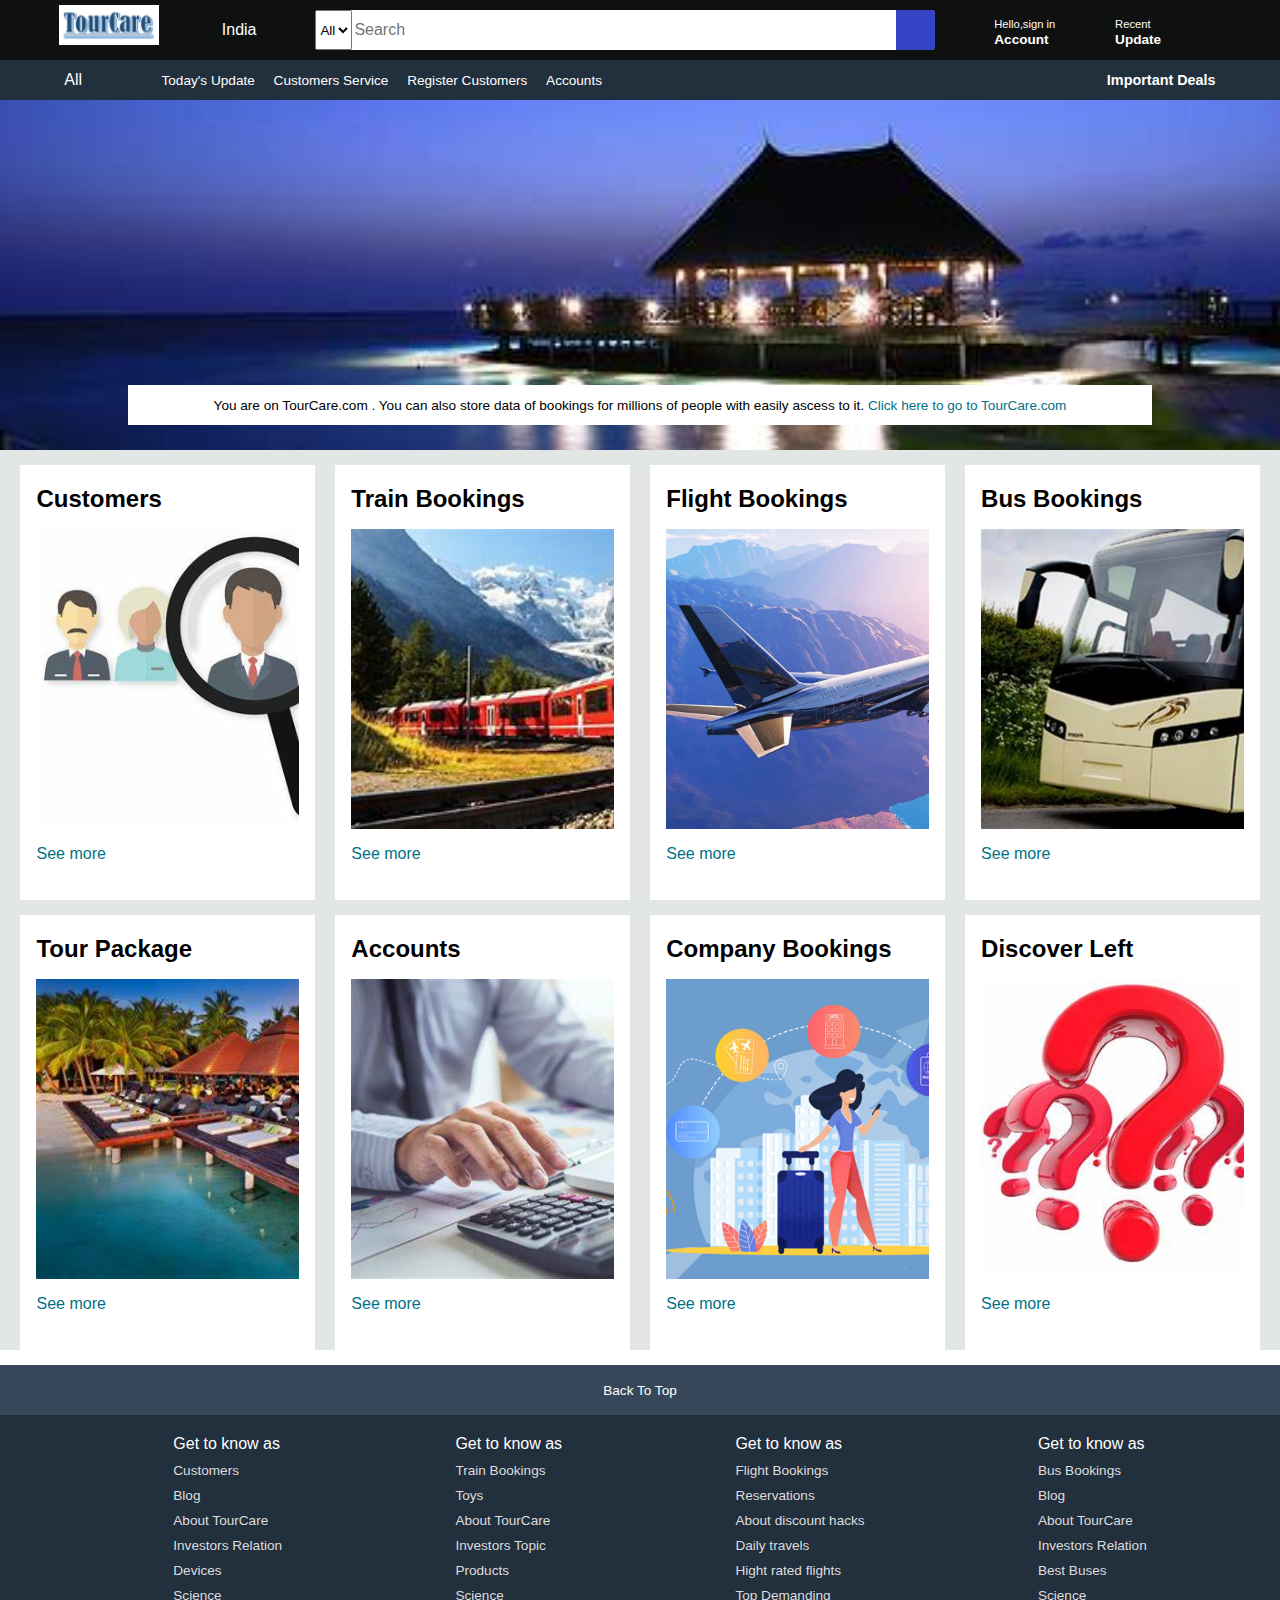
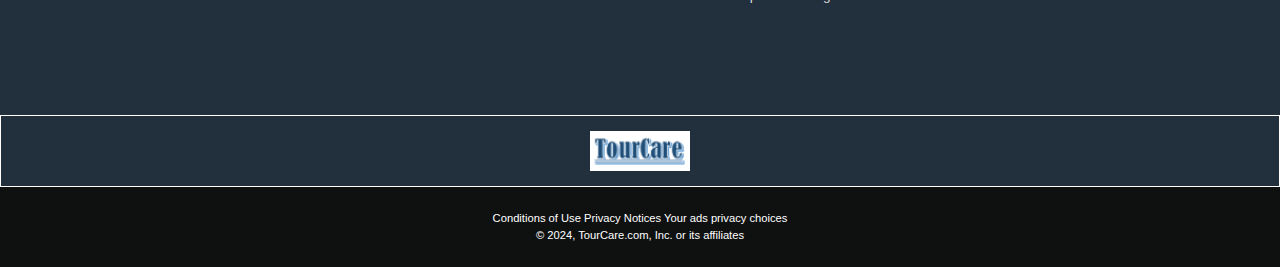
==== index.html @ 82c3b18d "Bug Fixes" ====
<!DOCTYPE html>
<html lang="en">
<head>
    <meta charset="UTF-8">
    <meta name="viewport" content="width=device-width, initial-scale=1.0">
    <title>TourCare</title>
    <link rel="stylesheet"  href="https://cdnjs.cloudflare.com/ajax/libs/font-awesome/6.4.2/css/all.min.css" integrity="sha512-z3gLpd7yknf1YoNbCzqRKc4qyor8gaKU1qmn+CShxbuBusANI9QpRohGBreCFkKxLhei6S9CQXFEbbKuqLg0DA==" crossorigin="anonymous" referrerpolicy="no-referrer" />
    <link rel="stylesheet" href="style.css">
</head>
<body>
    <header>
        <div class="navbar">
            <div class="nav-logo border">
                <div class="logo"></div>
            </div>
            
            <div class="nav-address border" >
                <p class="add-first"></p>
                <div class="add-icon">
                    <i class="fa-solid fa-location-dot"></i>
                    <p class="add-second">India</p>
                </div>
            </div>

            <div class="nav-search">
                <select class="select-search">
                    <option>All</option>
                </select>
                <input placeholder="Search" class="select-input">
                <div class="search-icon">
                    <i class="fa-solid fa-magnifying-glass"></i>
                </div>
            </div>

            <div class="nav-signin border">
                <p><span>Hello,sign in</span></p>
                <p class="nav-second">Account</p>

            </div>
            <div class="nav-return border ">
                <p><span>Recent</span></p>
                <p class="nav-second">Update</p>
    
            </div>

            <div class="nav-cart border">
                <i class="fa-solid fa-user"></i>
                
            </div>
        </div> 
        
        <div class="panel">
            <div class="panel-all">
                <i class="fa-solid fa-bars"></i>
                All
            </div>

            <div class="panel-ops">
                <p>Today's Update</p>
                <p>Customers Service</p>
                <p>Register Customers</p>
                <p>Accounts</p>
                
            </div>

            <div class="panel-deals">
                Important Deals
            </div>
        </div>
    </header>

    <div class="hero-section">
        <div class="hero-msg">
            <p>You are on TourCare.com . You can also store data of bookings for millions of people with easily ascess to it. <a>Click here to go to TourCare.com</a></p>
        </div>
    </div>

    <div class="shop-section">
        <div class="box">
            <div class="box-content">
                <h2>Customers</h2>
                <div class="box-img" style="background-image: url(/src/customer_pic.jpg);"></div>
                <p>See more</p>
            </div>
        </div>
        <div class="box">
            <div class="box-content">
                <h2>Train Bookings</h2>
                <div class="box-img" style="background-image: url(/src/train_pic.jpg);"></div>
                <p>See more</p>
            </div>
        </div>
        <div class="box">
            <div class="box-content">
                <h2>Flight Bookings</h2>
                <div class="box-img" style="background-image: url(/src/flight_pic.jpg);"></div>
                <p>See more</p>
            </div>
        </div>
        <div class="box">
            <div class="box-content">
                <h2>Bus Bookings</h2>
                <div class="box-img" style="background-image: url(/src/bus_pic.jpg);"></div>
                <p>See more</p>
            </div>
        </div>
        <div class="box">
            <div class="box-content">
                <h2>Tour Package</h2>
                <div class="box-img" style="background-image: url(/src/tour_pic.png);"></div>
                <p>See more</p>
            </div>
        </div>
        <div class="box">
            <div class="box-content">
                <h2>Accounts</h2>
                <div class="box-img" style="background-image: url(/src/accounts_pic.jpg);"></div>
                <p>See more</p>
            </div>
        </div>
        <div class="box">
            <div class="box-content">
                <h2>Company Bookings</h2>
                <div class="box-img" style="background-image: url(/src/company_bpic.png);"></div>
                <p>See more</p>
            </div>
        </div>
        <div class="box">
            <div class="box-content">
                <h2>Discover Left</h2>
                <div class="box-img" style="background-image: url(/src/discover_pic.jpg);"></div>
                <p>See more</p>
            </div>
        </div>
    </div>

    <footer>
        <div class="foot-panel1">
            Back To Top
        </div>

        <div class="foot-panel2">
            <ul>
                <p>Get to know as</p>
                <a>Customers</a>
                <a>Blog</a>
                <a>About TourCare</a>
                <a>Investors Relation</a>
                <a>Devices</a>
                <a>Science</a>
            </ul>
            <ul>
                <p>Get to know as</p>
                <a>Train Bookings</a>
                <a>Toys</a>
                <a>About TourCare</a>
                <a>Investors Topic</a>
                <a>Products</a>
                <a>Science</a>
            </ul>
            <ul>
                <p>Get to know as</p>
                <a>Flight Bookings</a>
                <a>Reservations</a>
                <a>About discount hacks</a>
                <a>Daily travels</a>
                <a>Hight rated flights</a>
                <a>Top Demanding</a>
            </ul>
            <ul>
                <p>Get to know as</p>
                <a>Bus Bookings</a>
                <a>Blog</a>
                <a>About TourCare</a>
                <a>Investors Relation</a>
                <a> Best Buses</a>
                <a>Science</a>
            </ul>
        </div>

        <div class="foot-panel3">
            <div class="logo"></div>
        </div>

        <div class="foot-panel4">
            <div class="pages">
                <a>Conditions of Use</a>
                <a>Privacy Notices</a>
                <a>Your ads privacy choices</a>
            </div>
            <div class="copyright">
                © 2024, TourCare.com, Inc. or its affiliates
            </div>
        </div>
    </footer>
</body>
</html>
---- style.css ----
*{
    margin: 0;
    font-family: Arial, Helvetica, sans-serif;
    border: border-box;
}

.navbar{
    height: 60px;
    background-color: #0f1111;
    color: white;
    display: flex;
    align-items: center;
    justify-content: space-evenly;
}

.nav-logo{
    height: 50px;
    width: 100px;
}

.logo{
    background-image: url(/src/project_logo.png);
    background-size: cover;
    height: 50px;
    width: 100%;
}
.border{
    border: 1.5px solid transparent;
}

.border:hover{
    border: 1.5px solid white;
}

/**box 2 **/

.add-first{
    color: #cccccc;
    font-size: 0.85rem;
    margin-left: 15px;

}

.add-second{
    font-size: 1rem;
    margin-left: 3px;

}

.add-icon{
    display: flex;
    align-items: center;
}

/** box 3 **/

.nav-search{
    display: flex;
    justify-content: space-evenly;
    background-color: pink;
    width: 620px;
    height: 40px;
    border-radius: 4px;

}

.search-select{
    background-color: #f3f3f3;
    width: 50px;
    text-align: center;
    border-top-left-radius: 4px;
    border-bottom-left-radius: 4px;
    border: none;
}

.select-input{
    width: 100%;
    font-size: 1rem;
    border: none;
}

.search-icon{
    width: 45px;
    display: flex;
    justify-content: center;
    align-items: center;
    font-size: 1rem;
    background-color: #3544c5;
    border-top-right-radius: 4px;
    border-bottom-right-radius: 4px;
    color: #0f1111;

}

.nav-search:hover{
    border: 2px solid orange;
}

/**box 4**/

span{
    font-size: 0.7rem;

}

.nav-second{
    font-size: 0.85rem;
    font-weight: 700;
    
}

.nav-cart i{
    font-size: 30px;
}

.nav-cart{
    font-size: 0.85rem;
    font-weight: 700;
}

/** panel **/

.panel{
    height: 40px;
    background-color: #222f3d;
    display: flex;
    color: white;
    align-items: center;
    justify-content: space-evenly;
}

.panel-ops p{
    display: inline;
    margin-left: 15px;

}

.panel-ops{
    width: 70%;
    font-size: 0.85rem;
}

.panel-deals{
    font-size: 0.9rem;
    font-weight: 700;
}

/** hero section **/

.hero-section{
    background-image: url(/src/again_picture.png);
    background-size: cover;
    height: 350px;
    display: flex;
    justify-content: center;
    align-items: flex-end;

}

.hero-msg{
    background-color: white;
    color: black;
    height: 40px;
    display: flex;
    align-items: center;
    justify-content: center;
    font-size: 0.85rem;
    width: 80%;
    margin-bottom: 25px;

}

.hero-msg a{
    color: #007185;

}

/**shop section**/

.shop-section{
    display: flex;
    flex-wrap: wrap;
    justify-content: space-evenly;
    background-color: #e2e7e6;
}

.box{
    /*border: 2px solid black;*/
    height: 400px;
    width: 23%;
    background-color: white;
    padding: 20px 0px 15px;
    margin-top: 15px;

}

.box-img{
    height: 300px;
    background-size: cover;
    margin-top: 1rem;
    margin-bottom: 1rem;

}

.box-content{
    margin-left: 1rem;
    margin-right: 1rem;

}

.box-content p{
    color: #007185;
}

/** footer**/

footer{
    margin-top: 15px;
}

.foot-panel1{
    background-color: #37475a;
    color: white;
    height: 50px;
    display: flex;
    justify-content: center;
    align-items: center;
    font-size: 0.85rem;
}

.foot-panel2{
    background-color: #222f3d;
    color: white;
    height: 300px;
    display: flex;
    justify-content: space-evenly;
}

ul{
    margin-top: 20px;

}

ul a{
    display: block;
    font-size: 0.85rem;
    margin-top: 10px;
    color: #dddddd;
}

.foot-panel3{
    background-color: #222f3d;
    color: white;
    border: 0.5px solid white;
    height: 70px;
    display: flex;
    justify-content: center;
    align-items: center;

}

.logo{
    background-image: url(/src/project_logo.png);
    background-size: cover;
    height: 40px;
    width: 100px;
}

.foot-panel4{
    background-color: #0f1111;
    color: white;
    height: 80px;
    text-align: center;
    font-size: 0.7rem;
    
}

.pages{
   
    padding-top: 25px;
}

.copyright{
    padding-top: 5px;
}
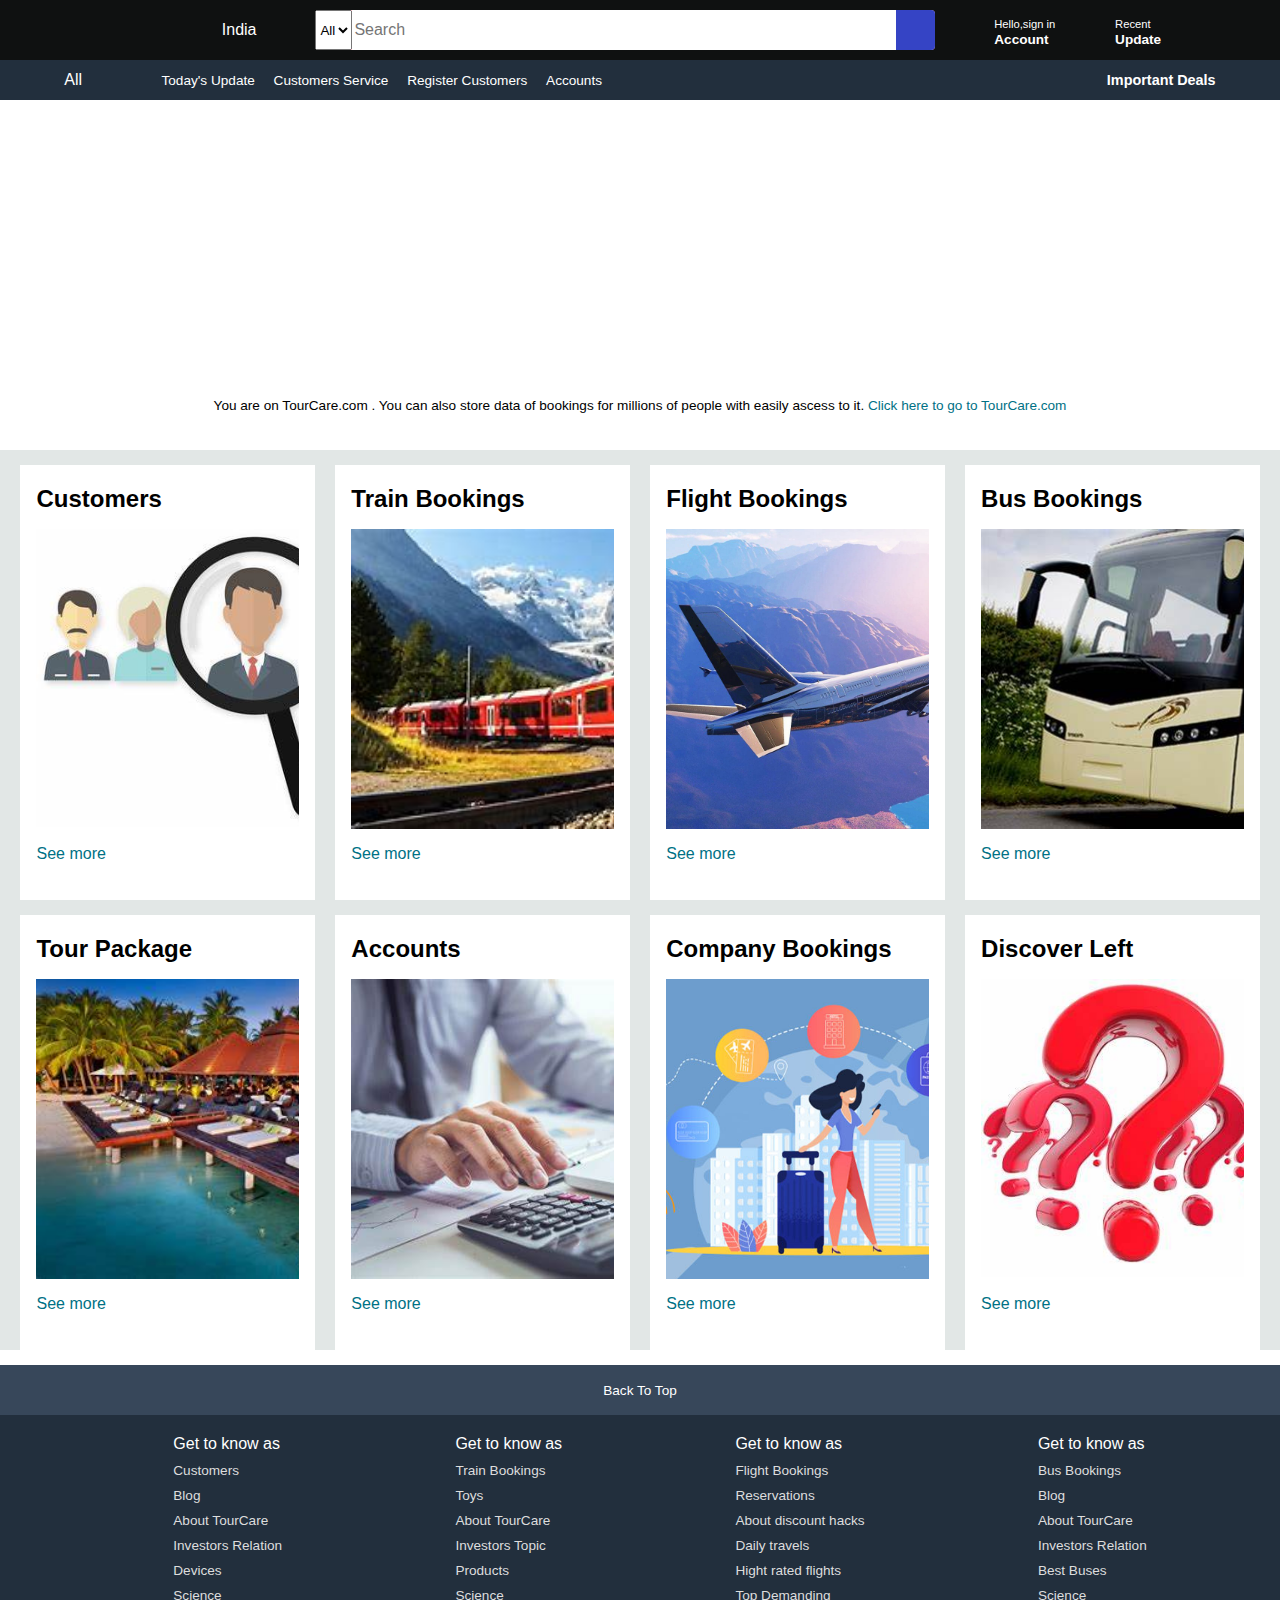
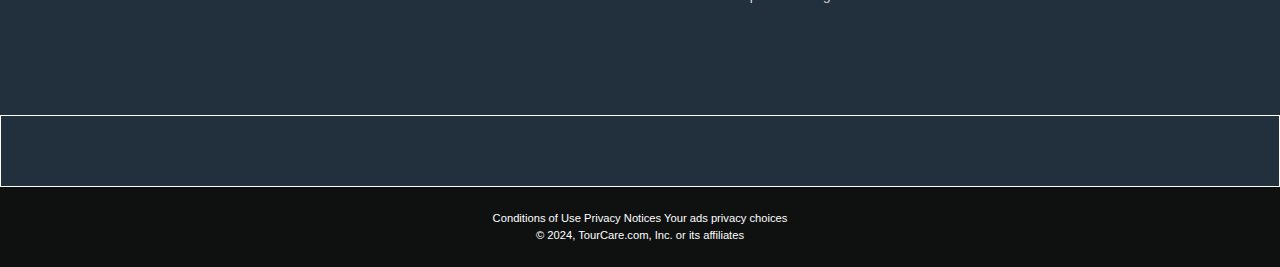
==== commit acd94f37: "Merge branch 'main' of https://github.com/shivannimishra03/TourCare-website" ====
--- a/style.css
+++ b/style.css
@@ -19,7 +19,11 @@
 }
 
 .logo{
+<<<<<<< HEAD
+    background-image: url(/project_logo.png);
+=======
     background-image: url(/src/project_logo.png);
+>>>>>>> 82c3b18d5d7d8b146bfc550b6f52d0a3c36660a7
     background-size: cover;
     height: 50px;
     width: 100%;
@@ -148,7 +152,11 @@
 /** hero section **/
 
 .hero-section{
+<<<<<<< HEAD
+    background-image: url(/again_picture.png);
+=======
     background-image: url(/src/again_picture.png);
+>>>>>>> 82c3b18d5d7d8b146bfc550b6f52d0a3c36660a7
     background-size: cover;
     height: 350px;
     display: flex;
@@ -260,7 +268,11 @@
 }
 
 .logo{
+<<<<<<< HEAD
+    background-image: url(/project_logo.png);
+=======
     background-image: url(/src/project_logo.png);
+>>>>>>> 82c3b18d5d7d8b146bfc550b6f52d0a3c36660a7
     background-size: cover;
     height: 40px;
     width: 100px;
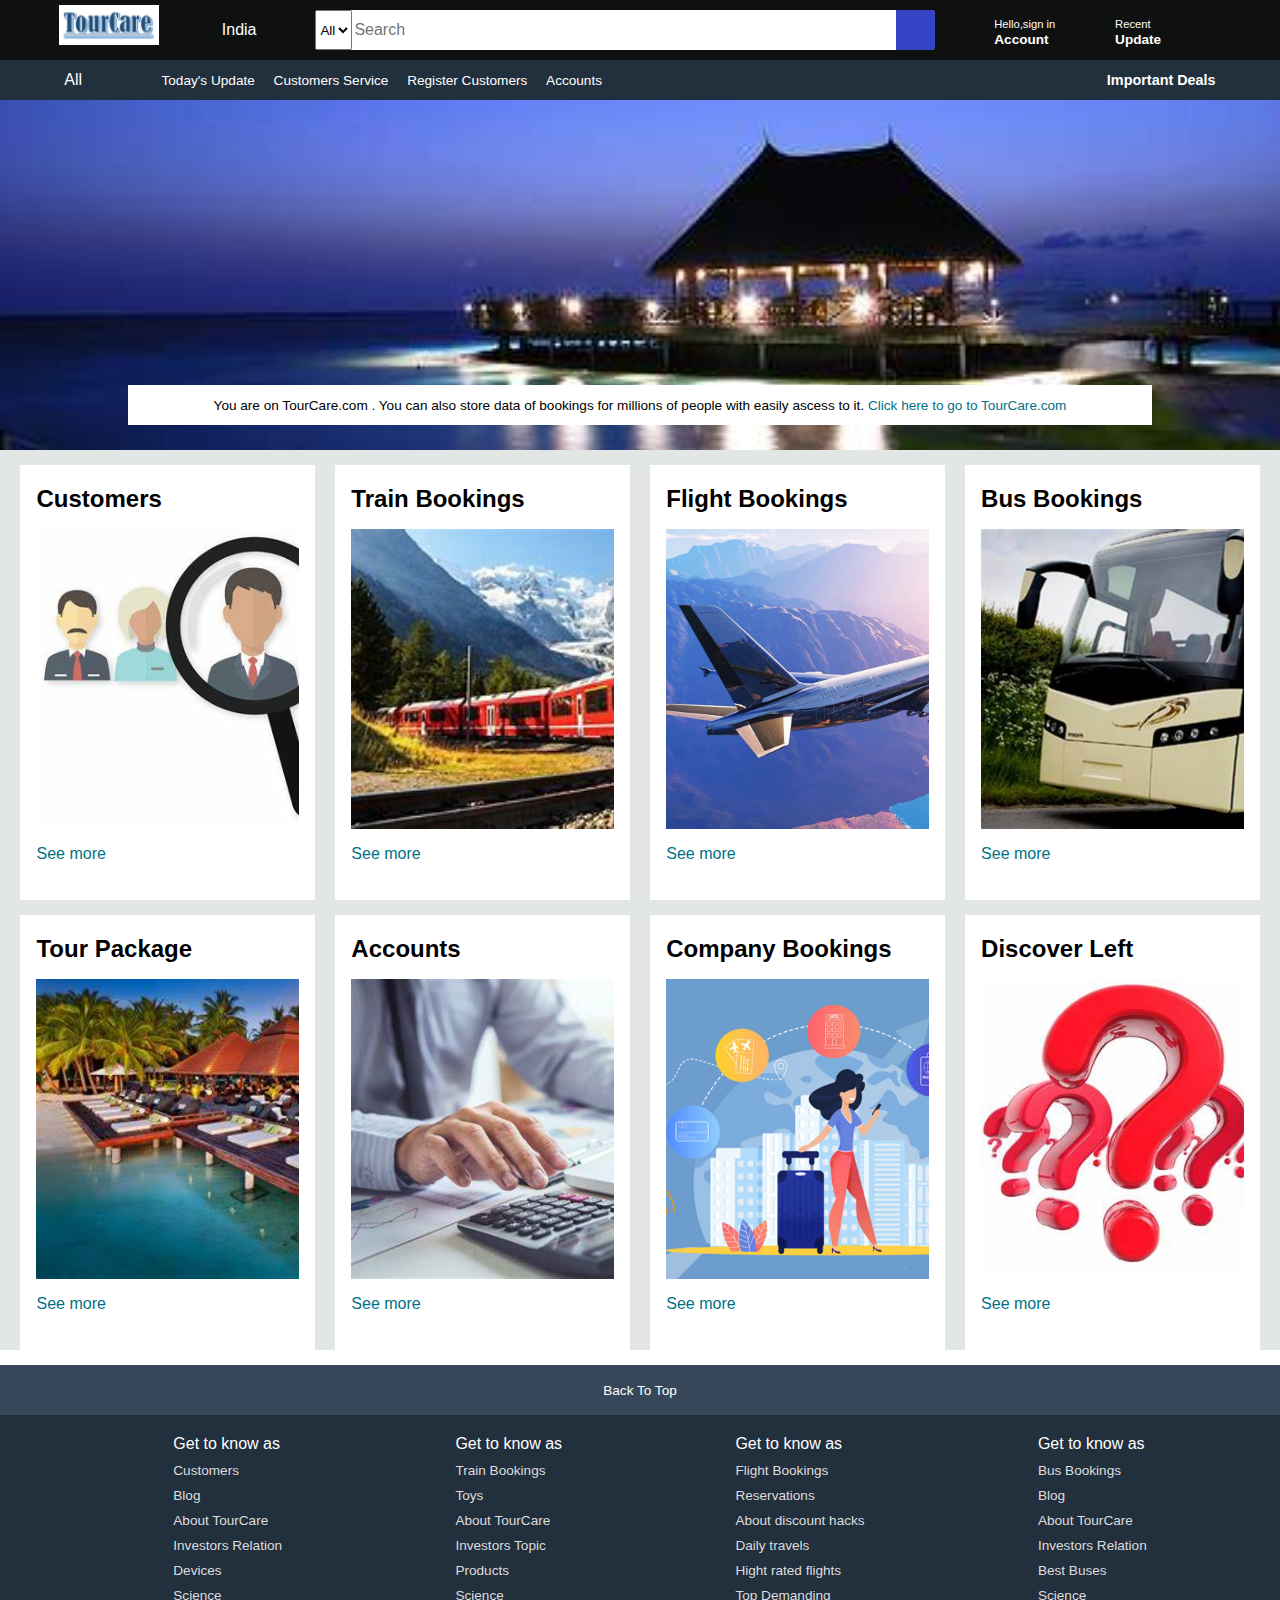
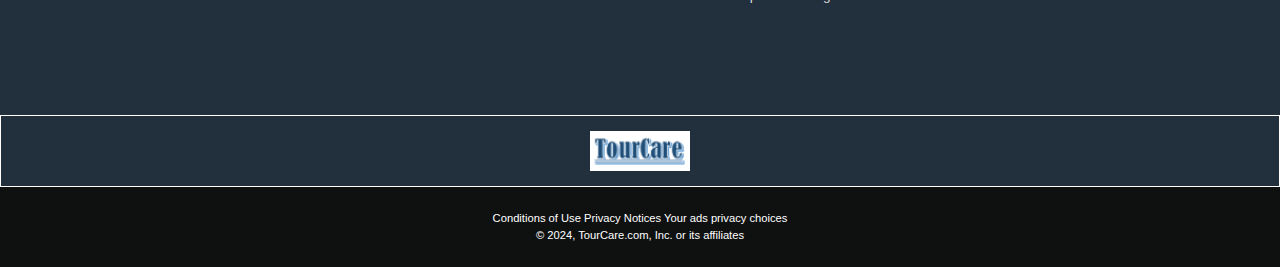
==== commit d93915af: "Bug Fixes" ====
--- a/index.html
+++ b/index.html
@@ -79,56 +79,56 @@
         <div class="box">
             <div class="box-content">
                 <h2>Customers</h2>
-                <div class="box-img" style="background-image: url(/src/customer_pic.jpg);"></div>
+                <div class="box-img" style="background-image: url(/customer_pic.jpg);"></div>
                 <p>See more</p>
             </div>
         </div>
         <div class="box">
             <div class="box-content">
                 <h2>Train Bookings</h2>
-                <div class="box-img" style="background-image: url(/src/train_pic.jpg);"></div>
+                <div class="box-img" style="background-image: url(/train_pic.jpg);"></div>
                 <p>See more</p>
             </div>
         </div>
         <div class="box">
             <div class="box-content">
                 <h2>Flight Bookings</h2>
-                <div class="box-img" style="background-image: url(/src/flight_pic.jpg);"></div>
+                <div class="box-img" style="background-image: url(/flight_pic.jpg);"></div>
                 <p>See more</p>
             </div>
         </div>
         <div class="box">
             <div class="box-content">
                 <h2>Bus Bookings</h2>
-                <div class="box-img" style="background-image: url(/src/bus_pic.jpg);"></div>
+                <div class="box-img" style="background-image: url(/bus_pic.jpg);"></div>
                 <p>See more</p>
             </div>
         </div>
         <div class="box">
             <div class="box-content">
                 <h2>Tour Package</h2>
-                <div class="box-img" style="background-image: url(/src/tour_pic.png);"></div>
+                <div class="box-img" style="background-image: url(/tour_pic.png);"></div>
                 <p>See more</p>
             </div>
         </div>
         <div class="box">
             <div class="box-content">
                 <h2>Accounts</h2>
-                <div class="box-img" style="background-image: url(/src/accounts_pic.jpg);"></div>
+                <div class="box-img" style="background-image: url(/accounts_pic.jpg);"></div>
                 <p>See more</p>
             </div>
         </div>
         <div class="box">
             <div class="box-content">
                 <h2>Company Bookings</h2>
-                <div class="box-img" style="background-image: url(/src/company_bpic.png);"></div>
+                <div class="box-img" style="background-image: url(/company_bpic.png);"></div>
                 <p>See more</p>
             </div>
         </div>
         <div class="box">
             <div class="box-content">
                 <h2>Discover Left</h2>
-                <div class="box-img" style="background-image: url(/src/discover_pic.jpg);"></div>
+                <div class="box-img" style="background-image: url(/discover_pic.jpg);"></div>
                 <p>See more</p>
             </div>
         </div>
--- a/style.css
+++ b/style.css
@@ -19,11 +19,7 @@
 }
 
 .logo{
-<<<<<<< HEAD
     background-image: url(/project_logo.png);
-=======
-    background-image: url(/src/project_logo.png);
->>>>>>> 82c3b18d5d7d8b146bfc550b6f52d0a3c36660a7
     background-size: cover;
     height: 50px;
     width: 100%;
@@ -152,11 +148,7 @@
 /** hero section **/
 
 .hero-section{
-<<<<<<< HEAD
     background-image: url(/again_picture.png);
-=======
-    background-image: url(/src/again_picture.png);
->>>>>>> 82c3b18d5d7d8b146bfc550b6f52d0a3c36660a7
     background-size: cover;
     height: 350px;
     display: flex;
@@ -268,11 +260,7 @@
 }
 
 .logo{
-<<<<<<< HEAD
     background-image: url(/project_logo.png);
-=======
-    background-image: url(/src/project_logo.png);
->>>>>>> 82c3b18d5d7d8b146bfc550b6f52d0a3c36660a7
     background-size: cover;
     height: 40px;
     width: 100px;
